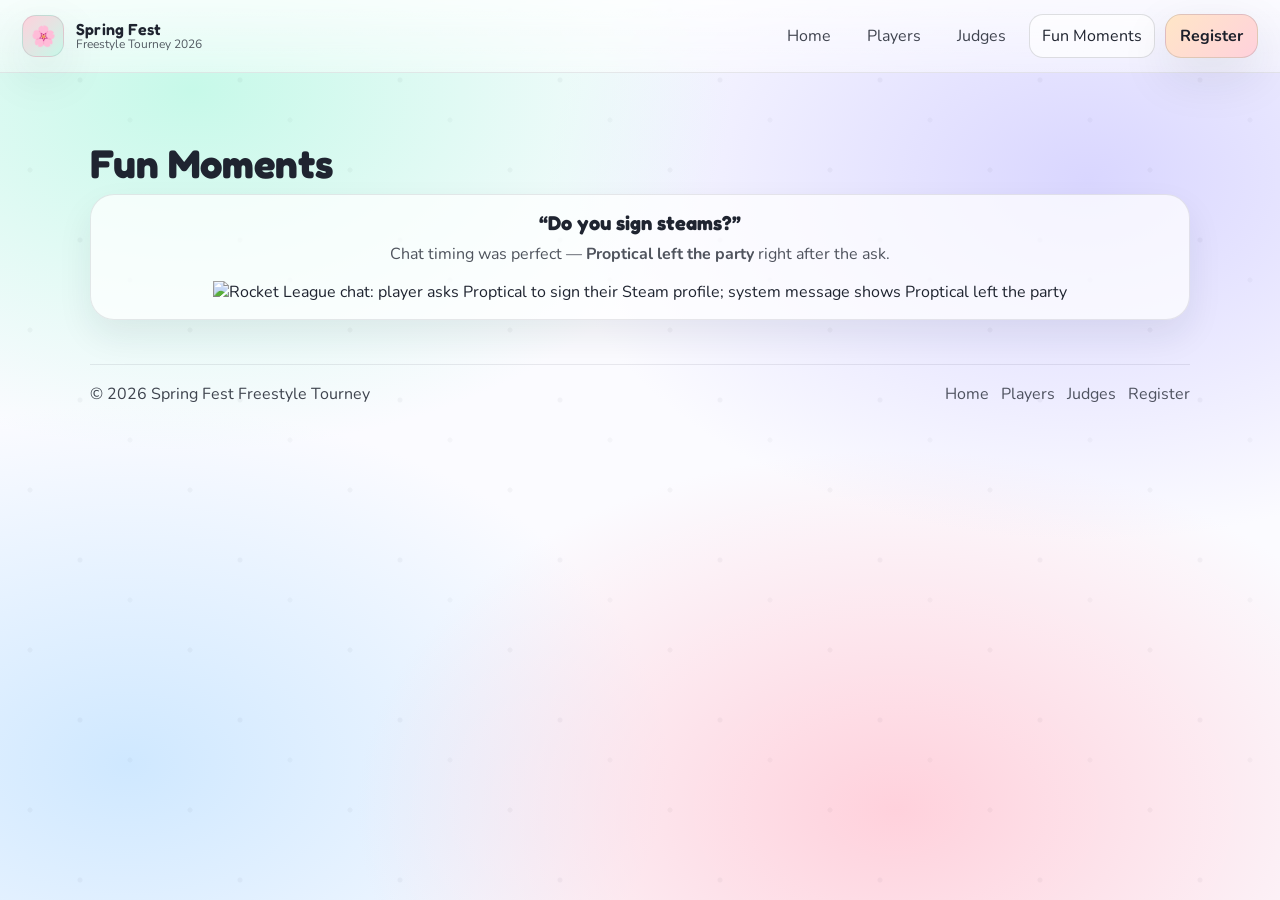
==== fun-moments.html @ 2159a0fc "Add files via upload" ====
<!doctype html>
<html lang="en">
<head>
  <meta charset="utf-8" />
  <meta name="viewport" content="width=device-width,initial-scale=1" />
  <title>Fun Moments • Spring Fest Freestyle Tourney 2026</title>
  <meta name="description" content="Fun moments and highlights from the Spring Fest Freestyle Tourney 2026." />
  <link rel="preconnect" href="https://fonts.googleapis.com">
  <link rel="preconnect" href="https://fonts.gstatic.com" crossorigin>
  <link href="https://fonts.googleapis.com/css2?family=Fredoka:wght@400;600&family=Nunito:wght@400;700&display=swap" rel="stylesheet">
  <link rel="stylesheet" href="styles.css" />
</head>

<body>
  <div class="bg-sparkles" aria-hidden="true"></div>

  <header class="site-header">
    <a class="brand" href="index.html" aria-label="Spring Fest Home">
      <span class="brand-mark">🌸</span>
      <span class="brand-text">
        <span class="brand-title">Spring Fest</span>
        <span class="brand-subtitle">Freestyle Tourney 2026</span>
      </span>
    </a>

    <nav class="nav">
      <a class="nav-link" href="index.html">Home</a>
      <a class="nav-link" href="players.html">Players</a>
      <a class="nav-link" href="judges.html">Judges</a>
      <a class="nav-link active" href="fun-moments.html">Fun Moments</a>
      <a class="nav-cta" id="registerTopBtn" href="#" target="_blank" rel="noreferrer">Register</a>
    </nav>
  </header>

  <main class="container">
    <section class="section">
      <div class="section-head">
        <h1 class="page-title">Fun Moments</h1>
      </div>

      <div class="panel reveal" style="text-align:center;">
        <h2 style="margin:0 0 8px; font-family: var(--fontA); font-size: 1.25rem;">“Do you sign steams?”</h2>
        <p class="muted" style="margin:0 0 16px;">
          Chat timing was perfect — <b>Proptical left the party</b> right after the ask.
        </p>
        <img
          class="fun-moment-img"
          src="assets/fun-moment-proptical-steam.png"
          alt="Rocket League chat: player asks Proptical to sign their Steam profile; system message shows Proptical left the party"
          loading="lazy"
        />
      </div>
    </section>

    <footer class="footer">
      <div>© <span id="yearNow"></span> Spring Fest Freestyle Tourney</div>
      <div class="footer-links">
        <a href="index.html">Home</a>
        <a href="players.html">Players</a>
        <a href="judges.html">Judges</a>
        <a href="#" id="registerFooterBtn" target="_blank" rel="noreferrer">Register</a>
      </div>
    </footer>
  </main>

  <script src="script.js"></script>
</body>
</html>
---- styles.css ----
:root{
  --bg: #fbfbff;
  --ink: #1f2430;

  --pink: #ffd1dc;
  --mint: #c7f9e9;
  --lav:  #d9d6ff;
  --peach:#ffe6c7;
  --sky:  #cfe8ff;

  --card: rgba(255,255,255,.72);
  --card2: rgba(255,255,255,.55);
  --stroke: rgba(31,36,48,.10);
  --stroke2: rgba(31,36,48,.14);
  --shadow: 0 18px 50px rgba(31,36,48,.10);

  --radius: 18px;
  --radius2: 24px;

  --fontA: "Fredoka", system-ui, -apple-system, Segoe UI, Roboto, sans-serif;
  --fontB: "Nunito", system-ui, -apple-system, Segoe UI, Roboto, sans-serif;
}

*{ box-sizing:border-box; }
html,body{ height:100%; }
body{
  margin:0;
  background: radial-gradient(900px 600px at 15% 10%, var(--mint), transparent 60%),
              radial-gradient(900px 600px at 85% 20%, var(--lav), transparent 60%),
              radial-gradient(900px 600px at 70% 90%, var(--pink), transparent 60%),
              radial-gradient(900px 600px at 10% 85%, var(--sky), transparent 60%),
              var(--bg);
  color: var(--ink);
  font-family: var(--fontB);
  overflow-x:hidden;
}

.bg-sparkles{
  position:fixed;
  inset:-100px;
  pointer-events:none;
  opacity:.35;
  filter: blur(.2px);
  background-image:
    radial-gradient(circle at 20px 20px, rgba(31,36,48,.12) 2px, transparent 3px),
    radial-gradient(circle at 70px 60px, rgba(31,36,48,.08) 2px, transparent 3px),
    radial-gradient(circle at 130px 110px, rgba(31,36,48,.10) 2px, transparent 3px);
  background-size: 160px 160px;
  animation: drift 16s linear infinite;
}
@keyframes drift{
  0%{ transform: translate3d(0,0,0); }
  100%{ transform: translate3d(-160px,-160px,0); }
}

.container{
  width:min(1100px, calc(100% - 40px));
  margin:0 auto;
  padding: 32px 0 64px;
}

.site-header{
  position:sticky;
  top:0;
  z-index:30;
  backdrop-filter: blur(12px);
  background: linear-gradient(to bottom, rgba(255,255,255,.75), rgba(255,255,255,.45));
  border-bottom: 1px solid var(--stroke);
  display:flex;
  align-items:center;
  justify-content:space-between;
  padding: 14px 22px;
}

.brand{
  display:flex;
  align-items:center;
  gap:12px;
  text-decoration:none;
  color:inherit;
}
.brand-mark{
  width:42px;height:42px;
  display:grid;place-items:center;
  border-radius: 14px;
  background: linear-gradient(135deg, var(--pink), var(--mint));
  border: 1px solid var(--stroke);
  box-shadow: var(--shadow);
  font-size: 20px;
}
.brand-text{ display:flex; flex-direction:column; line-height:1.05; }
.brand-title{ font-family: var(--fontA); font-weight: 600; letter-spacing:.2px; }
.brand-subtitle{ font-size: 12px; opacity:.75; }

.nav{ display:flex; align-items:center; gap:10px; }
.nav-link{
  text-decoration:none;
  color:inherit;
  padding: 10px 12px;
  border-radius: 14px;
  border: 1px solid transparent;
  opacity:.85;
}
.nav-link:hover{ opacity:1; border-color: var(--stroke); background: rgba(255,255,255,.45); }
.nav-link.active{ opacity:1; border-color: var(--stroke2); background: rgba(255,255,255,.65); }

.nav-cta{
  text-decoration:none;
  padding: 10px 14px;
  border-radius: 16px;
  font-weight: 700;
  color: #1c1f2a;
  background: linear-gradient(135deg, var(--peach), var(--pink));
  border: 1px solid var(--stroke2);
  box-shadow: var(--shadow);
}

.hero{
  display:grid;
  grid-template-columns: 1.3fr 1fr;
  gap: 22px;
  padding: 18px 0 10px;
}
@media (max-width: 950px){
  .hero{ grid-template-columns: 1fr; }
}

.pill{
  display:inline-flex;
  align-items:center;
  gap:10px;
  border: 1px solid var(--stroke);
  background: rgba(255,255,255,.6);
  border-radius: 999px;
  padding: 10px 12px;
  box-shadow: 0 10px 25px rgba(31,36,48,.06);
  font-size: 13px;
  margin-bottom: 12px;
}
.dot{ width:10px;height:10px;border-radius:99px; display:inline-block; border:1px solid rgba(31,36,48,.10); }
.dot-pink{ background: var(--pink); }
.dot-mint{ background: var(--mint); }
.dot-lav{ background: var(--lav); }

h1{
  margin: 10px 0 10px;
  font-family: var(--fontA);
  font-size: clamp(34px, 5vw, 54px);
  line-height:1.03;
}
.year{ opacity:.75; }
.lead{ font-size: 16px; opacity:.90; max-width: 60ch; }

.hero-actions{
  display:flex;
  flex-wrap:wrap;
  gap:10px;
  margin: 18px 0 18px;
}

.btn{
  cursor:pointer;
  border: 1px solid var(--stroke2);
  background: rgba(255,255,255,.65);
  padding: 10px 14px;
  border-radius: 16px;
  font-weight: 700;
  font-family: var(--fontB);
  color: inherit;
  text-decoration:none;
  display:inline-flex;
  align-items:center;
  gap:10px;
  box-shadow: 0 12px 30px rgba(31,36,48,.08);
  transition: transform .12s ease, box-shadow .12s ease;
}
.btn:hover{ transform: translateY(-1px); box-shadow: 0 16px 38px rgba(31,36,48,.10); }
.btn:active{ transform: translateY(0); }

.btn.primary{
  background: linear-gradient(135deg, var(--mint), var(--lav));
}
.btn.ghost{
  background: rgba(255,255,255,.45);
  box-shadow:none;
}

.quick-info{
  display:grid;
  grid-template-columns: repeat(3, 1fr);
  gap: 12px;
  margin-top: 10px;
}
@media (max-width: 800px){
  .quick-info{ grid-template-columns: 1fr; }
}

.info-card{
  display:flex;
  gap:12px;
  align-items:flex-start;
  padding: 14px;
  border-radius: var(--radius);
  background: var(--card);
  border: 1px solid var(--stroke);
  box-shadow: 0 16px 35px rgba(31,36,48,.08);
}
.info-icon{
  width:42px;height:42px;
  display:grid;place-items:center;
  border-radius: 14px;
  background: linear-gradient(135deg, var(--sky), var(--peach));
  border: 1px solid var(--stroke);
}
.info-title{ font-weight: 800; }
.info-text{ font-size: 13px; opacity:.80; }

.glass-card{
  background: linear-gradient(180deg, rgba(255,255,255,.72), rgba(255,255,255,.55));
  border: 1px solid var(--stroke);
  border-radius: var(--radius2);
  box-shadow: var(--shadow);
  padding: 18px;
  position:relative;
  overflow:hidden;
}
.card-title{
  margin: 0 0 10px;
  font-family: var(--fontA);
}
.steps{
  margin: 0 0 14px;
  padding-left: 18px;
  opacity:.88;
}
.card-actions{ display:flex; flex-wrap:wrap; gap:10px; }
.tiny{ font-size: 12px; opacity:.70; margin-top: 10px; }

.floating-badges{ position:relative; height: 1px; }
.badge{
  position:absolute;
  width: 44px;height:44px;
  display:grid;place-items:center;
  border-radius: 16px;
  border: 1px solid var(--stroke);
  background: rgba(255,255,255,.65);
  box-shadow: 0 14px 35px rgba(31,36,48,.10);
  animation: floaty 4.5s ease-in-out infinite;
}
.badge.b1{ top:-12px; right: 16px; animation-delay:.1s; }
.badge.b2{ top: 42px; right: 66px; animation-delay:.6s; }
.badge.b3{ top: 102px; right: 10px; animation-delay:1.1s; }
.badge.b4{ top: 168px; right: 66px; animation-delay:1.7s; }

@keyframes floaty{
  0%,100%{ transform: translateY(0); }
  50%{ transform: translateY(-10px); }
}

.section{ margin-top: 38px; }
.section-head{
  display:flex;
  align-items:flex-end;
  justify-content:space-between;
  gap: 12px;
  margin-bottom: 10px;
}
.section-head h2{ margin:0; font-family: var(--fontA); }
.page-title{ margin:0; font-family: var(--fontA); font-size: 40px; }
.section-actions{ display:flex; gap:10px; flex-wrap:wrap; }

.muted{ opacity:.78; }

.bracket-wrap{
  position:relative;
  border-radius: var(--radius2);
  border: 1px solid var(--stroke);
  background: rgba(255,255,255,.55);
  box-shadow: var(--shadow);
  overflow:hidden;
}

.bracket{
  position:relative;
  padding: 18px;
  display:grid;
  grid-template-columns: 1fr 0.9fr 1fr;
  gap: 18px;
  min-height: 420px;
}
.day-brackets{
  display:flex;
  flex-direction:column;
  gap: 16px;
}
.day-title{
  margin: 16px 16px 0;
  font-family: var(--fontA);
}
.day1-bracket .match{
  min-height: 90px;
}
.day2-bracket{
  grid-template-columns: 1fr 1fr;
  min-height: auto;
}
.day2-bracket .round{
  justify-content:center;
}
@media (max-width: 980px){
  .bracket{ grid-template-columns: 1fr; }
  .day2-bracket{ grid-template-columns: 1fr; }
}

.round{
  display:flex;
  flex-direction:column;
  gap: 14px;
  position:relative;
}
.round-title{
  font-weight: 900;
  opacity:.85;
  font-family: var(--fontA);
}

.match{
  background: var(--card);
  border: 1px solid var(--stroke);
  border-radius: var(--radius);
  padding: 12px;
  box-shadow: 0 14px 30px rgba(31,36,48,.08);
}
.match.finals{
  border-color: rgba(31,36,48,.18);
  background: linear-gradient(135deg, rgba(255,255,255,.7), rgba(255,255,255,.52));
}

.slot{
  width:100%;
  display:flex;
  align-items:center;
  justify-content:space-between;
  gap: 10px;
  border: 1px solid var(--stroke);
  background: rgba(255,255,255,.6);
  border-radius: 14px;
  padding: 10px 12px;
  cursor:pointer;
  font-weight: 800;
}
.slot + .slot{ margin-top: 10px; }
.slot .name{ overflow:hidden; text-overflow:ellipsis; white-space:nowrap; }
.slot .tag{
  width: 26px;height:26px;
  border-radius: 10px;
  display:grid;place-items:center;
  background: linear-gradient(135deg, var(--pink), var(--mint));
  border: 1px solid var(--stroke);
  font-size: 12px;
}
.slot.winner{
  background: linear-gradient(135deg, var(--mint), var(--peach));
  border-color: rgba(31,36,48,.18);
  transform: translateY(-1px);
}

.match-meta{
  margin-top: 10px;
  display:flex;
  gap: 8px;
  flex-wrap:wrap;
}
.meta-chip{
  font-size: 12px;
  padding: 6px 10px;
  border-radius: 999px;
  border: 1px solid var(--stroke);
  background: rgba(255,255,255,.55);
  opacity:.9;
}

.winner-box{
  margin-top: auto;
  padding: 14px;
  border-radius: var(--radius2);
  border: 1px dashed rgba(31,36,48,.18);
  background: rgba(255,255,255,.55);
}
.winner-title{ font-weight: 900; opacity:.8; }
.winner-name{
  margin-top: 6px;
  font-family: var(--fontA);
  font-size: 28px;
}

#bracketLines{
  position:absolute;
  inset:0;
  width:100%;
  height:100%;
  pointer-events:none;
  opacity:.45;
}

.callout{
  display:flex;
  gap: 12px;
  align-items:flex-start;
  margin-top: 14px;
  padding: 14px;
  border-radius: var(--radius2);
  border: 1px solid var(--stroke);
  background: rgba(255,255,255,.55);
  box-shadow: 0 14px 30px rgba(31,36,48,.06);
}
.callout-icon{
  width:44px;height:44px;
  display:grid;place-items:center;
  border-radius: 16px;
  background: linear-gradient(135deg, var(--lav), var(--sky));
  border: 1px solid var(--stroke);
}

.grid-3{
  display:grid;
  grid-template-columns: repeat(3, 1fr);
  gap: 14px;
}
@media (max-width: 900px){
  .grid-3{ grid-template-columns: 1fr; }
}
.panel{
  padding: 16px;
  border-radius: var(--radius2);
  border: 1px solid var(--stroke);
  background: var(--card);
  box-shadow: 0 16px 35px rgba(31,36,48,.08);
}
.panel h3{
  margin: 0 0 8px;
  font-family: var(--fontA);
}
.panel ul{ margin: 10px 0 0; padding-left: 18px; opacity:.9; }

.footer{
  margin-top: 44px;
  padding-top: 18px;
  border-top: 1px solid var(--stroke);
  display:flex;
  align-items:center;
  justify-content:space-between;
  gap: 10px;
  flex-wrap:wrap;
  opacity:.85;
}
.footer-links{ display:flex; gap:12px; }
.footer a{ color: inherit; text-decoration:none; opacity:.9; }
.footer a:hover{ opacity:1; text-decoration:underline; }

.register-card{
  display:grid;
  grid-template-columns: 1.2fr .8fr;
  gap: 14px;
  padding: 16px;
  border-radius: var(--radius2);
  border: 1px solid var(--stroke);
  background: rgba(255,255,255,.55);
  box-shadow: var(--shadow);
}
@media (max-width: 900px){
  .register-card{ grid-template-columns: 1fr; }
}

.mini-stats{
  display:grid;
  grid-template-columns: repeat(3, 1fr);
  gap: 10px;
  height:100%;
  align-content:stretch;
}
.stat{
  border-radius: var(--radius);
  border: 1px solid var(--stroke);
  background: rgba(255,255,255,.62);
  padding: 12px;
  display:flex;
  flex-direction:column;
  justify-content:center;
  text-align:center;
}
.stat-num{
  font-family: var(--fontA);
  font-size: 26px;
  font-weight: 700;
}
.stat-label{ font-size: 12px; opacity:.75; }

.toolbar{
  margin-top: 14px;
  display:flex;
  gap: 12px;
  align-items:center;
  justify-content:space-between;
  flex-wrap:wrap;
}
.search input{
  width: min(520px, 78vw);
  padding: 12px 14px;
  border-radius: 16px;
  border: 1px solid var(--stroke2);
  background: rgba(255,255,255,.65);
  outline:none;
  font-family: var(--fontB);
  box-shadow: 0 12px 30px rgba(31,36,48,.08);
}
.filters select{
  padding: 12px 12px;
  border-radius: 16px;
  border: 1px solid var(--stroke2);
  background: rgba(255,255,255,.65);
  font-family: var(--fontB);
  font-weight: 700;
}

.players-grid{
  margin-top: 14px;
  display:grid;
  grid-template-columns: repeat(3, 1fr);
  gap: 14px;
}
@media (max-width: 960px){
  .players-grid{ grid-template-columns: 1fr; }
}
.players-grid.compact{
  grid-template-columns: repeat(4, 1fr);
}
@media (max-width: 960px){
  .players-grid.compact{ grid-template-columns: 1fr; }
}

.player-card{
  padding: 14px;
  border-radius: var(--radius2);
  border: 1px solid var(--stroke);
  background: var(--card);
  box-shadow: 0 16px 35px rgba(31,36,48,.08);
  position:relative;
  overflow:hidden;
}
.player-card:before{
  content:"";
  position:absolute;
  inset:-50px;
  background: radial-gradient(250px 120px at 20% 10%, var(--peach), transparent 60%),
              radial-gradient(250px 120px at 80% 30%, var(--mint), transparent 60%),
              radial-gradient(250px 120px at 60% 90%, var(--lav), transparent 60%);
  opacity:.55;
  transform: rotate(10deg);
}
.player-card > *{ position:relative; }

.player-top{
  display:flex;
  align-items:flex-start;
  justify-content:space-between;
  gap: 10px;
}
.player-name{
  font-family: var(--fontA);
  font-size: 22px;
  margin: 0;
}
.badges{
  display:flex;
  flex-wrap:wrap;
  gap: 8px;
  margin-top: 10px;
}
.badge-chip{
  font-size: 12px;
  padding: 6px 10px;
  border-radius: 999px;
  border: 1px solid var(--stroke);
  background: rgba(255,255,255,.55);
}
.player-fun{
  margin-top: 10px;
  font-size: 13px;
  opacity:.85;
}

.player-links{
  margin-top: 12px;
  display:flex;
  flex-wrap:wrap;
  gap: 10px;
}
.player-links a{
  text-decoration:none;
  font-weight: 800;
  color: inherit;
  opacity:.92;
}
.player-links a:hover{ text-decoration:underline; opacity:1; }

.questions{ display:grid; gap: 10px; margin-top: 12px; }
.q{
  padding: 10px 12px;
  border-radius: 16px;
  border: 1px solid var(--stroke);
  background: rgba(255,255,255,.6);
}
.q-num{
  font-family: var(--fontA);
  font-weight: 800;
  margin-right: 8px;
  opacity:.75;
}

.copy-row{ display:flex; align-items:center; gap: 10px; margin-top: 14px; }

.reveal{
  opacity:0;
  transform: translateY(10px);
  transition: opacity .5s ease, transform .5s ease;
}
.reveal.show{
  opacity:1;
  transform: translateY(0);
}

.grid-2{
  display:grid;
  grid-template-columns: repeat(2, 1fr);
  gap: 14px;
}
@media (max-width: 900px){
  .grid-2{ grid-template-columns: 1fr; }
}

.countdown-card{
  padding: 18px;
  border-radius: var(--radius2);
  border: 1px solid var(--stroke);
  background: rgba(255,255,255,.55);
  box-shadow: var(--shadow);
}

.countdown-grid{
  display:grid;
  grid-template-columns: repeat(4, 1fr);
  gap: 12px;
}
@media (max-width: 700px){
  .countdown-grid{
    grid-template-columns: repeat(2, 1fr);
  }
}

.countdown-box{
  padding: 18px 12px;
  border-radius: var(--radius);
  border: 1px solid var(--stroke);
  background: rgba(255,255,255,.7);
  text-align:center;
  box-shadow: 0 12px 28px rgba(31,36,48,.08);
}

.countdown-box span{
  display:block;
  font-family: var(--fontA);
  font-size: clamp(28px, 5vw, 42px);
  font-weight: 700;
  line-height: 1;
}

.countdown-box small{
  display:block;
  margin-top: 8px;
  font-size: 12px;
  opacity: .75;
}

.countdown-note{
  margin: 12px 0 0;
  text-align:center;
}

.player-note{
  margin-top: 10px;
  font-size: 13px;
  opacity: .85;
}
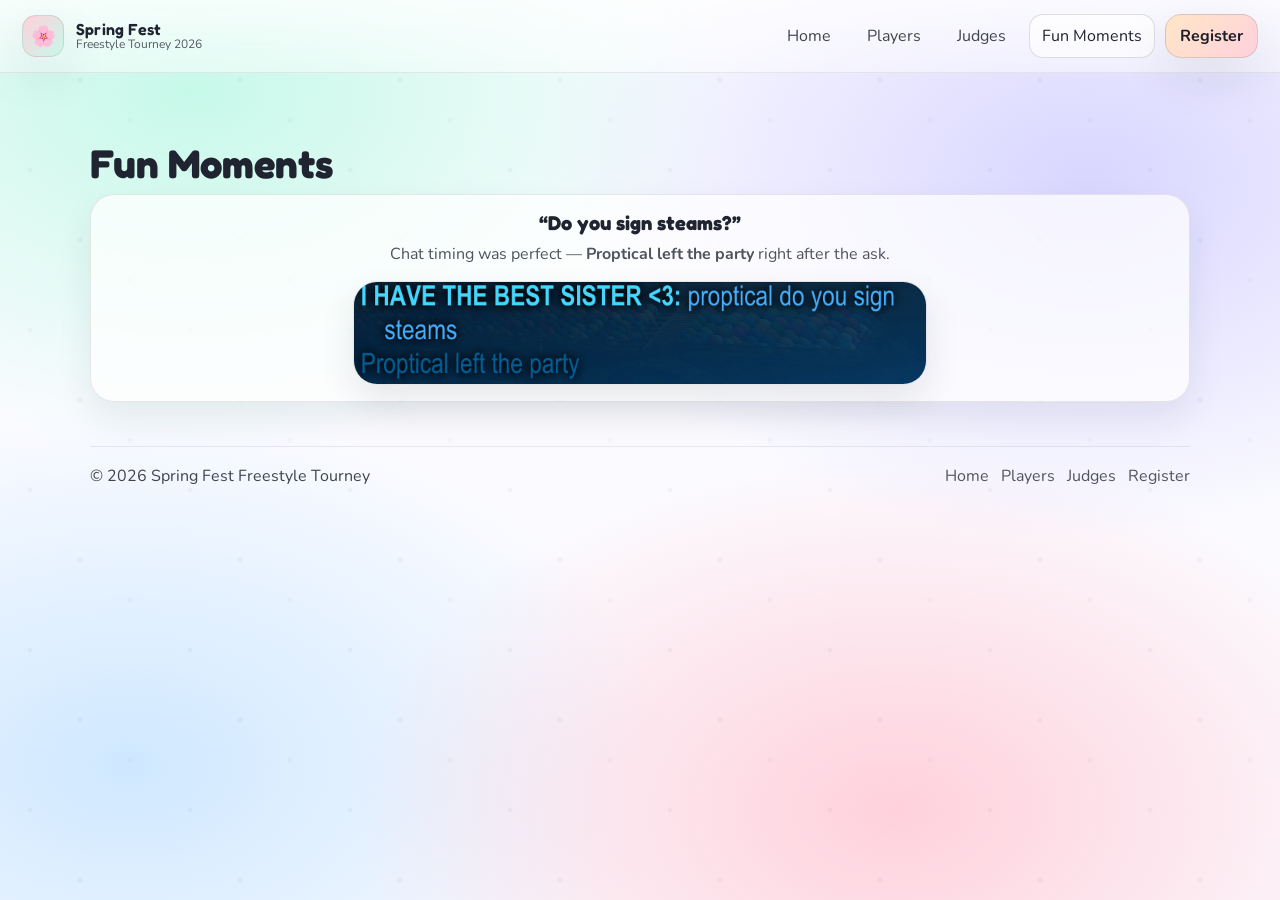
==== commit 74365fbd: "Update fun-moments.html" ====
--- a/fun-moments.html
+++ b/fun-moments.html
@@ -45,7 +45,7 @@
         </p>
         <img
           class="fun-moment-img"
-          src="assets/fun-moment-proptical-steam.png"
+          src="fun-moment-proptical-steam.png"
           alt="Rocket League chat: player asks Proptical to sign their Steam profile; system message shows Proptical left the party"
           loading="lazy"
         />
@@ -66,3 +66,4 @@
   <script src="script.js"></script>
 </body>
 </html>
+
--- a/styles.css
+++ b/styles.css
@@ -443,6 +443,16 @@
 }
 .panel ul{ margin: 10px 0 0; padding-left: 18px; opacity:.9; }
 
+.fun-moment-img{
+  display:block;
+  max-width: min(100%, 720px);
+  height: auto;
+  margin: 0 auto;
+  border-radius: var(--radius2);
+  border: 1px solid var(--stroke);
+  box-shadow: 0 16px 35px rgba(31,36,48,.1);
+}
+
 .footer{
   margin-top: 44px;
   padding-top: 18px;
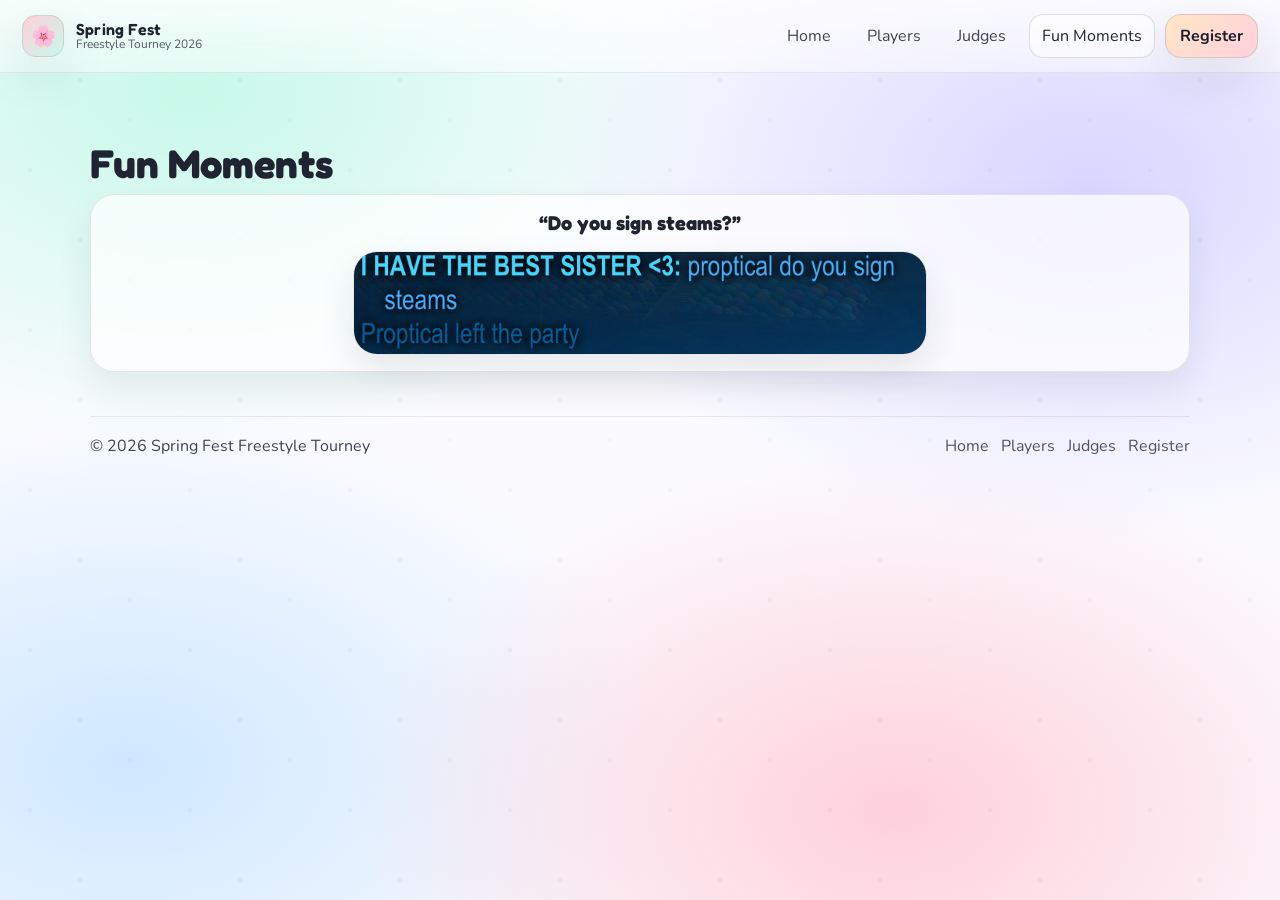
==== commit fb8c551a: "Update fun-moments.html" ====
--- a/fun-moments.html
+++ b/fun-moments.html
@@ -39,10 +39,7 @@
       </div>
 
       <div class="panel reveal" style="text-align:center;">
-        <h2 style="margin:0 0 8px; font-family: var(--fontA); font-size: 1.25rem;">“Do you sign steams?”</h2>
-        <p class="muted" style="margin:0 0 16px;">
-          Chat timing was perfect — <b>Proptical left the party</b> right after the ask.
-        </p>
+        <h2 style="margin:0 0 16px; font-family: var(--fontA); font-size: 1.25rem;">“Do you sign steams?”</h2>
         <img
           class="fun-moment-img"
           src="fun-moment-proptical-steam.png"
@@ -66,4 +63,3 @@
   <script src="script.js"></script>
 </body>
 </html>
-
